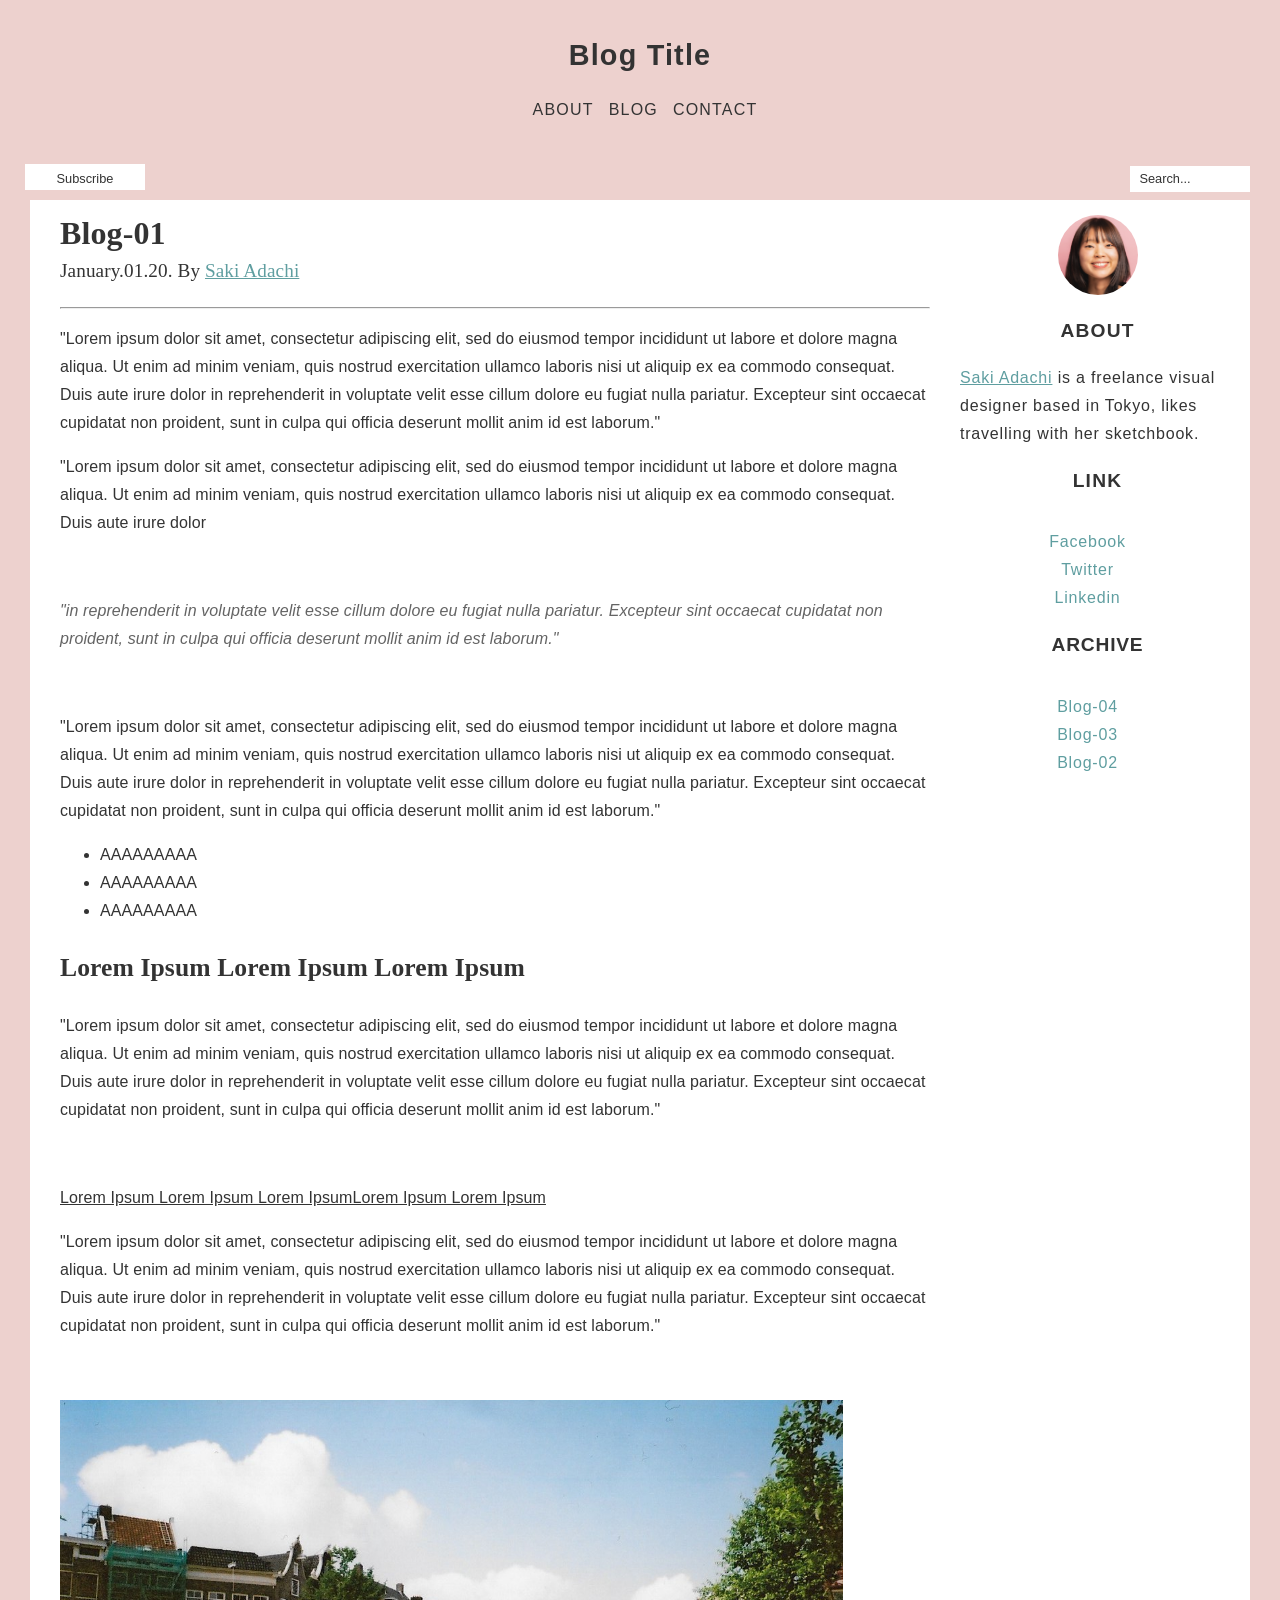
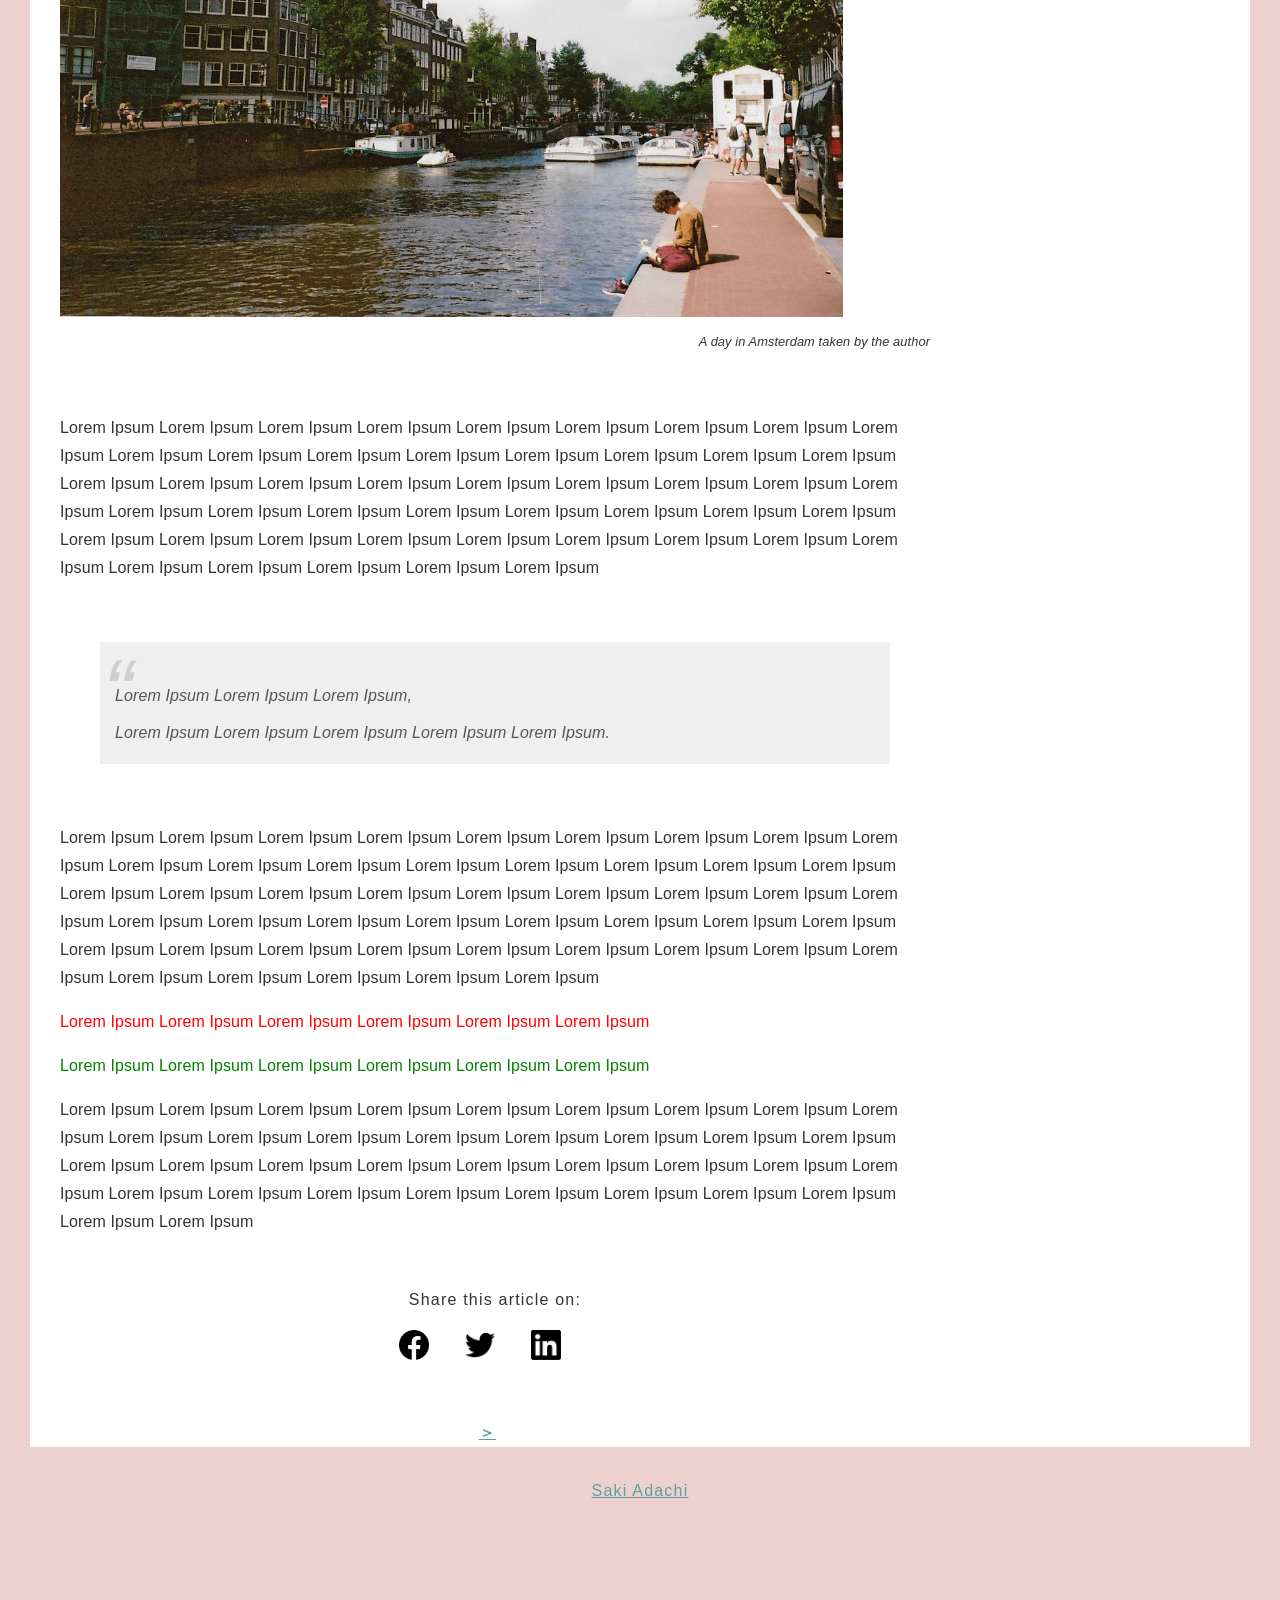
==== blog/blog-01.html @ 3e5b7e62 "Initial commit" ====
<!DOCTYPE html>
<html lang="en">

<head>
    <meta charset="utf-8" />
    <meta content="width=device-width,initial-scale=1.0,minimum-scale=1.0,maximum-scale=1.0," name="viewport" />
    <title>BLOG TITLE</title>
    <meta name="description" content="freelance designer Tokyo app design travel blog">
    <link rel="stylesheet" type="text/css" href="../css/content-style.css">
</head>

<body>
    <div class="container">
        <div class="header">
            <div class="blog-title"><a id="title" href="../index.html" rel="home" title="home">Blog Title</a>
            </div>
            <nav>
                <ul id="nav">
                    <li><a href="../about/about.html">ABOUT</a></li>
                    <li><a href="../index.html">BLOG</a></li>
                    <li><a href="../contact/contact.html">CONTACT</a></li>
                </ul>
            </nav>
            <div class="buttons">
                <button id="subscribe" onclick="window.location.href = '../contact/contact.html';">Subscribe</button>
                <form>
                    <input type="search" placeholder="Search...">
                </form>
            </div>
        </div>

        <div class="main">
            <article id="post-01">
                <div class="card">
                    <h1>Blog-01</h1>
                    <h3>January.01.20. By <a href="../about/about.html" alt="author-info">Saki Adachi</a></h3>
                </div>

                <div class="content">
                    <hr class="style1">
                    <p>"Lorem ipsum dolor sit amet, consectetur adipiscing elit, sed do eiusmod tempor incididunt ut labore et dolore magna aliqua. Ut enim ad minim veniam, quis nostrud exercitation ullamco laboris nisi ut aliquip ex ea commodo consequat. Duis aute irure dolor in reprehenderit in voluptate velit esse cillum dolore eu fugiat nulla pariatur. Excepteur sint occaecat cupidatat non proident, sunt in culpa qui officia deserunt mollit anim id est laborum."
                    </p>
                    <p>
                        "Lorem ipsum dolor sit amet, consectetur adipiscing elit,
                         sed do eiusmod tempor incididunt ut labore et dolore magna aliqua.
                          Ut enim ad minim veniam, quis nostrud exercitation ullamco 
                          laboris nisi ut aliquip ex ea commodo consequat. Duis aute irure dolor
                    </p>
                    <p>&nbsp;</p>
                    <p class="italic">"in reprehenderit in voluptate velit esse cillum dolore eu fugiat nulla pariatur.
                        Excepteur sint occaecat cupidatat non proident, sunt in culpa qui officia deserunt 
                        mollit anim id est laborum."</p>
                    <p>&nbsp;</p>
                    <p>
                        "Lorem ipsum dolor sit amet, consectetur adipiscing elit,
                         sed do eiusmod tempor incididunt ut labore et dolore magna 
                         aliqua. Ut enim ad minim veniam, quis nostrud exercitation 
                         ullamco laboris nisi ut aliquip ex ea commodo consequat. 
                         Duis aute irure dolor in reprehenderit in voluptate velit 
                         esse cillum dolore eu fugiat nulla pariatur. Excepteur sint 
                         occaecat cupidatat non proident, sunt in culpa qui officia deserunt
                          mollit anim id est laborum."
                    </p>
                    <ul class="list">
                        <li>AAAAAAAAA</li>
                        <li>AAAAAAAAA</li>
                        <li>AAAAAAAAA</li>
                    </ul>
                    <h2>Lorem Ipsum Lorem Ipsum Lorem Ipsum</h2>
                    <p>
                        "Lorem ipsum dolor sit amet, consectetur adipiscing elit,
                         sed do eiusmod tempor incididunt ut labore et dolore magna 
                         aliqua. Ut enim ad minim veniam, quis nostrud exercitation 
                         ullamco laboris nisi ut aliquip ex ea commodo consequat. 
                         Duis aute irure dolor in reprehenderit in voluptate velit 
                         esse cillum dolore eu fugiat nulla pariatur. Excepteur sint 
                         occaecat cupidatat non proident, sunt in culpa qui officia deserunt
                          mollit anim id est laborum."
                    </p>
                    <p>&nbsp;</p>
                    <p class="underlined">Lorem Ipsum Lorem Ipsum Lorem IpsumLorem Ipsum Lorem Ipsum
                    </p>
                    <p>
                        "Lorem ipsum dolor sit amet, consectetur adipiscing elit,
                         sed do eiusmod tempor incididunt ut labore et dolore magna 
                         aliqua. Ut enim ad minim veniam, quis nostrud exercitation 
                         ullamco laboris nisi ut aliquip ex ea commodo consequat. 
                         Duis aute irure dolor in reprehenderit in voluptate velit 
                         esse cillum dolore eu fugiat nulla pariatur. Excepteur sint 
                         occaecat cupidatat non proident, sunt in culpa qui officia deserunt
                          mollit anim id est laborum."
                    </p>
                    <p>&nbsp;&nbsp;</p>
                    <img class="image-01" src="../images/img01.jpeg" alt="image-01" title="image-01">
                    <figcaption>A day in Amsterdam taken by the author</figcaption>
                    <p>&nbsp;&nbsp;</p>
                    <p>
                        Lorem Ipsum Lorem Ipsum Lorem Ipsum Lorem Ipsum Lorem Ipsum Lorem Ipsum Lorem Ipsum Lorem Ipsum Lorem Ipsum Lorem Ipsum Lorem Ipsum Lorem Ipsum Lorem Ipsum Lorem Ipsum Lorem Ipsum Lorem Ipsum Lorem Ipsum Lorem Ipsum Lorem Ipsum Lorem Ipsum Lorem Ipsum Lorem Ipsum Lorem Ipsum Lorem Ipsum Lorem Ipsum Lorem Ipsum Lorem Ipsum Lorem Ipsum Lorem Ipsum Lorem Ipsum Lorem Ipsum Lorem Ipsum Lorem Ipsum Lorem Ipsum Lorem Ipsum Lorem Ipsum Lorem Ipsum Lorem Ipsum Lorem Ipsum Lorem Ipsum Lorem Ipsum Lorem Ipsum Lorem Ipsum Lorem Ipsum Lorem Ipsum Lorem Ipsum Lorem Ipsum Lorem Ipsum
                    </p>
                    <p>&nbsp;&nbsp;</p>
                    <blockquote>
                        <p>Lorem Ipsum Lorem Ipsum Lorem Ipsum,</p>
                        <p>Lorem Ipsum Lorem Ipsum Lorem Ipsum Lorem Ipsum Lorem Ipsum.</p>
                    </blockquote>
                    <p>&nbsp;&nbsp;</p>
                    <p>
                        Lorem Ipsum Lorem Ipsum Lorem Ipsum Lorem Ipsum Lorem Ipsum Lorem Ipsum Lorem Ipsum Lorem Ipsum Lorem Ipsum Lorem Ipsum Lorem Ipsum Lorem Ipsum Lorem Ipsum Lorem Ipsum Lorem Ipsum Lorem Ipsum Lorem Ipsum Lorem Ipsum Lorem Ipsum Lorem Ipsum Lorem Ipsum Lorem Ipsum Lorem Ipsum Lorem Ipsum Lorem Ipsum Lorem Ipsum Lorem Ipsum Lorem Ipsum Lorem Ipsum Lorem Ipsum Lorem Ipsum Lorem Ipsum Lorem Ipsum Lorem Ipsum Lorem Ipsum Lorem Ipsum Lorem Ipsum Lorem Ipsum Lorem Ipsum Lorem Ipsum Lorem Ipsum Lorem Ipsum Lorem Ipsum Lorem Ipsum Lorem Ipsum Lorem Ipsum Lorem Ipsum Lorem Ipsum
                    </p>

                    <p class="red">Lorem Ipsum Lorem Ipsum Lorem Ipsum Lorem Ipsum Lorem Ipsum Lorem Ipsum</p>
                    <p class="green">Lorem Ipsum Lorem Ipsum Lorem Ipsum Lorem Ipsum Lorem Ipsum Lorem Ipsum</p>
                    <p>Lorem Ipsum Lorem Ipsum Lorem Ipsum Lorem Ipsum Lorem Ipsum Lorem Ipsum Lorem Ipsum Lorem Ipsum Lorem Ipsum Lorem Ipsum Lorem Ipsum Lorem Ipsum Lorem Ipsum Lorem Ipsum Lorem Ipsum Lorem Ipsum Lorem Ipsum Lorem Ipsum Lorem Ipsum Lorem Ipsum Lorem Ipsum Lorem Ipsum Lorem Ipsum Lorem Ipsum Lorem Ipsum Lorem Ipsum Lorem Ipsum Lorem Ipsum Lorem Ipsum Lorem Ipsum Lorem Ipsum Lorem Ipsum Lorem Ipsum Lorem Ipsum Lorem Ipsum Lorem Ipsum
                    </p>
                </div>
            </article>

            <div class="sns">
                <p>Share this article on:</p>
                <a href="http://www.facebook.jp" title="share this on Facebook">
                    <img src="../images/facebook.png" class="icon" alt="facebook"></a>
                <a href="http://www.twitter.jp" title="share this on Twitter">
                    <img src="../images/twitter.png" class="icon" alt="twitter"></a>
                <a href="http://www.linkedin.jp" title="share this on linkedin">
                    <img src="../images/linkedin.png" class="icon" alt="linledin"></a>
            </div>

            <div class="choose-post">
                <a href="blog-02.html" title="next post" alt="next post" class="button1">＞</a>
            </div>

        </div>

        <div class="sidebar">
            <a href="../about/about.html"><img src="../images/avater.jpg" class="avater" title="about author" alt="Saki Adachi"></a>
            <span class="title-font">ABOUT</span>
            <div class="author-info">
                <p><a href="../about/about.html">Saki Adachi</a> is a freelance visual designer based in Tokyo, likes travelling with her sketchbook.</p>
            </div>
            <span class="title-font">LINK</span>
            <div class="author-sns">
                <ul class="sidebar">
                    <li><a href="http://www.facebook.jp" title="Saki Adachi on Facebook">Facebook</a></li>
                    <li><a href="http://www.twitter.jp" title="Saki Adachi on Twitter">Twitter</a></li>
                    <li><a href="http://www.linkedin.jp" title="Saki Adachi on Linkedin">Linkedin</a></li>
                </ul>
            </div>
            <div class="archive">
                <span class="title-font">ARCHIVE</span>
                <ul class="sidebar">
                    <li><a href="blog-04.html" title="blog-04">Blog-04</a></li>
                    <li><a href="blog-03.html" title="blog-03">Blog-03</a></li>
                    <li><a href="blog-02.html" title="blog-02">Blog-02</a></li>
                </ul>
            </div>
        </div>

        <div class="footer">
            <a href="../index.html" title="home" rel="home">Saki Adachi</a>
        </div>
    </div>
</body>

</html>
---- css/content-style.css ----
@import url("../css/header.css");
@import url("../css/cohesive-style.css");
@import url("../css/sidebar.css");

/*-----------content text rules--------------*/
hr.style1{
    border-style: 3px #646464;
}


p.bold{
    font-weight: bold;
}


p.italic{
    font-style: italic;
    color: #646464;
}


p.underlined{
    text-decoration: underline;
}


p.red{
    color: red;
}


p.green{
    color: green
}


blockquote{
    position: relative;
    padding: 30px 15px 8px 15px;
    box-sizing: border-box;
    font-style: italic;
    background: #efefef;
    color: #555;
}


blockquote:before{
    display: inline-block;
    position: absolute;
    top: 5px;
    left: 3px;
    content: "“";
    font-family: sans-serif;
    color: #cfcfcf;
    font-size: 90px;
    line-height: 1;
}


blockquote p{
    padding: 0;
    margin: 10px 0;
    line-height: 1.7;
}


blockquote cite{
    display: block;
    text-align: right;
    color: #888888;
    font-size: 0.9em;
}


figcaption{
    text-align: right;
    font-size: 0.8em;
    font-style: italic;
    padding-top: 5px;
}


/*--------------------------------*/
@media (max-width: 700px){
     .container{
        display: grid;
        margin: 10px;
        grid-template-rows: 200px 1fr 600px 300px;
        grid-template-columns: 100%;
        grid-template-areas: 
        "hd"
        "main"
        "side"
        "ft";
    }


    .header{
        grid-area: hd;
        font-family: Raleway, sans-serif;
        align-items: center;
        padding-top: 30px;
    }


    .sidebar{
        grid-area: side;
        background-color: #fff;
        display: flex;
        flex-direction: column;
        justify-content: center;
        text-align: center;
        padding: 15px;
        margin-top: 15px;
    }


    .footer{
        grid-area: ft;
        padding-top: 30px;
        text-align: center;
    }


    .main{
        grid-area: main;
        display: block;
        padding: 10px;
        background-color: #fff;
    }


}
/*--------------------------------*/
@media(min-width: 701px){
    .container{
        display: grid;
        grid-template-columns: repeat(8, 1fr);
        grid-template-rows: 200px 1fr 200px;
        grid-template-areas: 
        "hd hd hd hd hd hd hd hd"
        "main main main main main main side side"
        "ft ft ft ft ft ft ft ft";
    }


    .header{
        grid-area: hd;
        font-family: Raleway, sans-serif;
        align-items: center;
        padding-top: 30px;
    }


    .sidebar{
        grid-area: side;
        background-color: #fff;
        display: flex;
        flex-direction: column;
        height: auto;
        text-align: center;
        margin-right: 30px;
        padding-top: 15px;
        padding-right: 15px;
    }


    .footer{
        grid-area: ft;
        padding-top: 30px;
        text-align: center;
    }


    .main{
        grid-area: main;
        display: block;
        margin-left: 30px;
        padding-right: 30px;
        padding-left: 30px;
        background-color: #fff;
    }


}


/*-----coherent rules for the different media queries--------*/


.card{
    text-align: left;
    line-height: 0.75em;
    letter-spacing: 0.1px;
    margin-bottom: 30px;
}


.content{
    display: block;
    text-align: left;
    letter-spacing: 0.1px;
}


.sns{
    margin-top: 50px;
    margin-bottom: 50px;
    text-align: center;
}


ul.list{
    display: block;
    list-style: disc;
    text-align: left;
}


img.icon{
    width: 30px;
    height: auto;
    padding-right: 30px;
}


.choose-post{
    text-align: center;
}


a.button1{
    padding-right: 15px;
    font-weight: 600;
}


.image-01{
    width: 90%;
    height: auto;
}
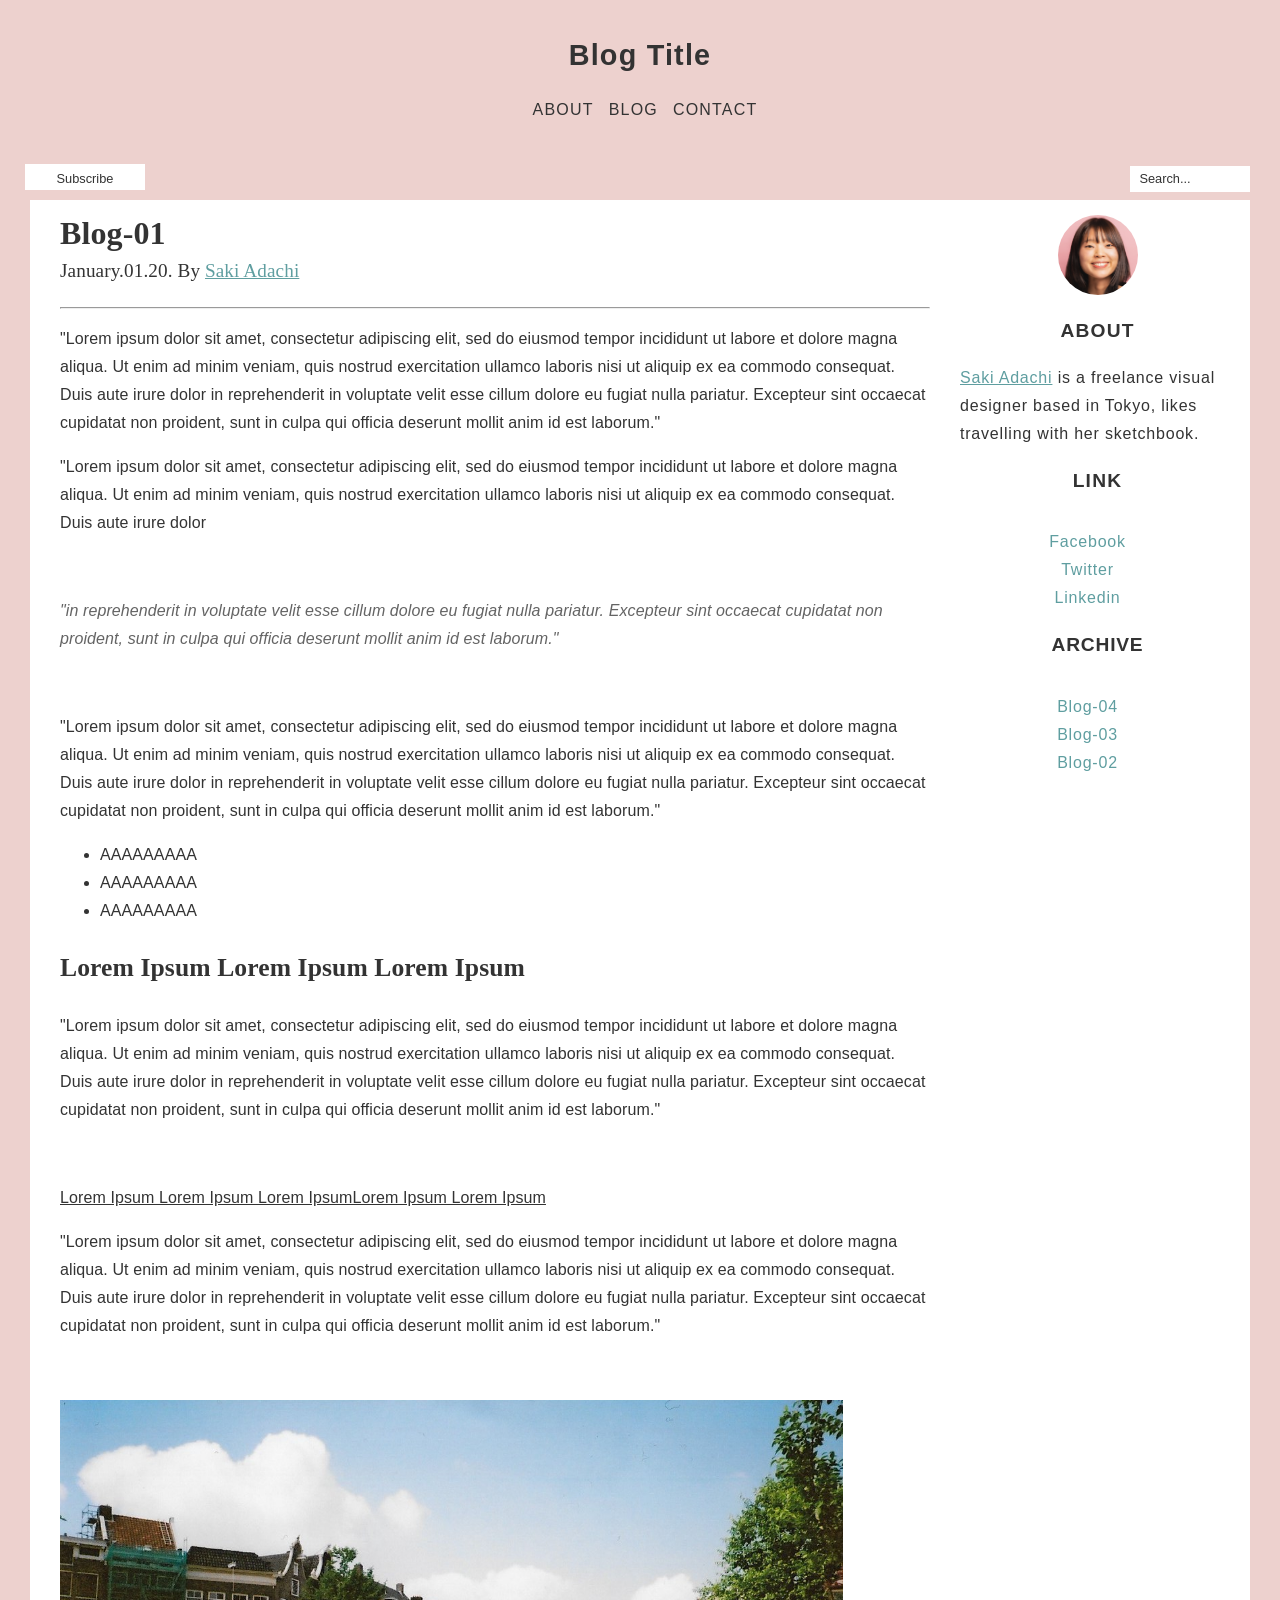
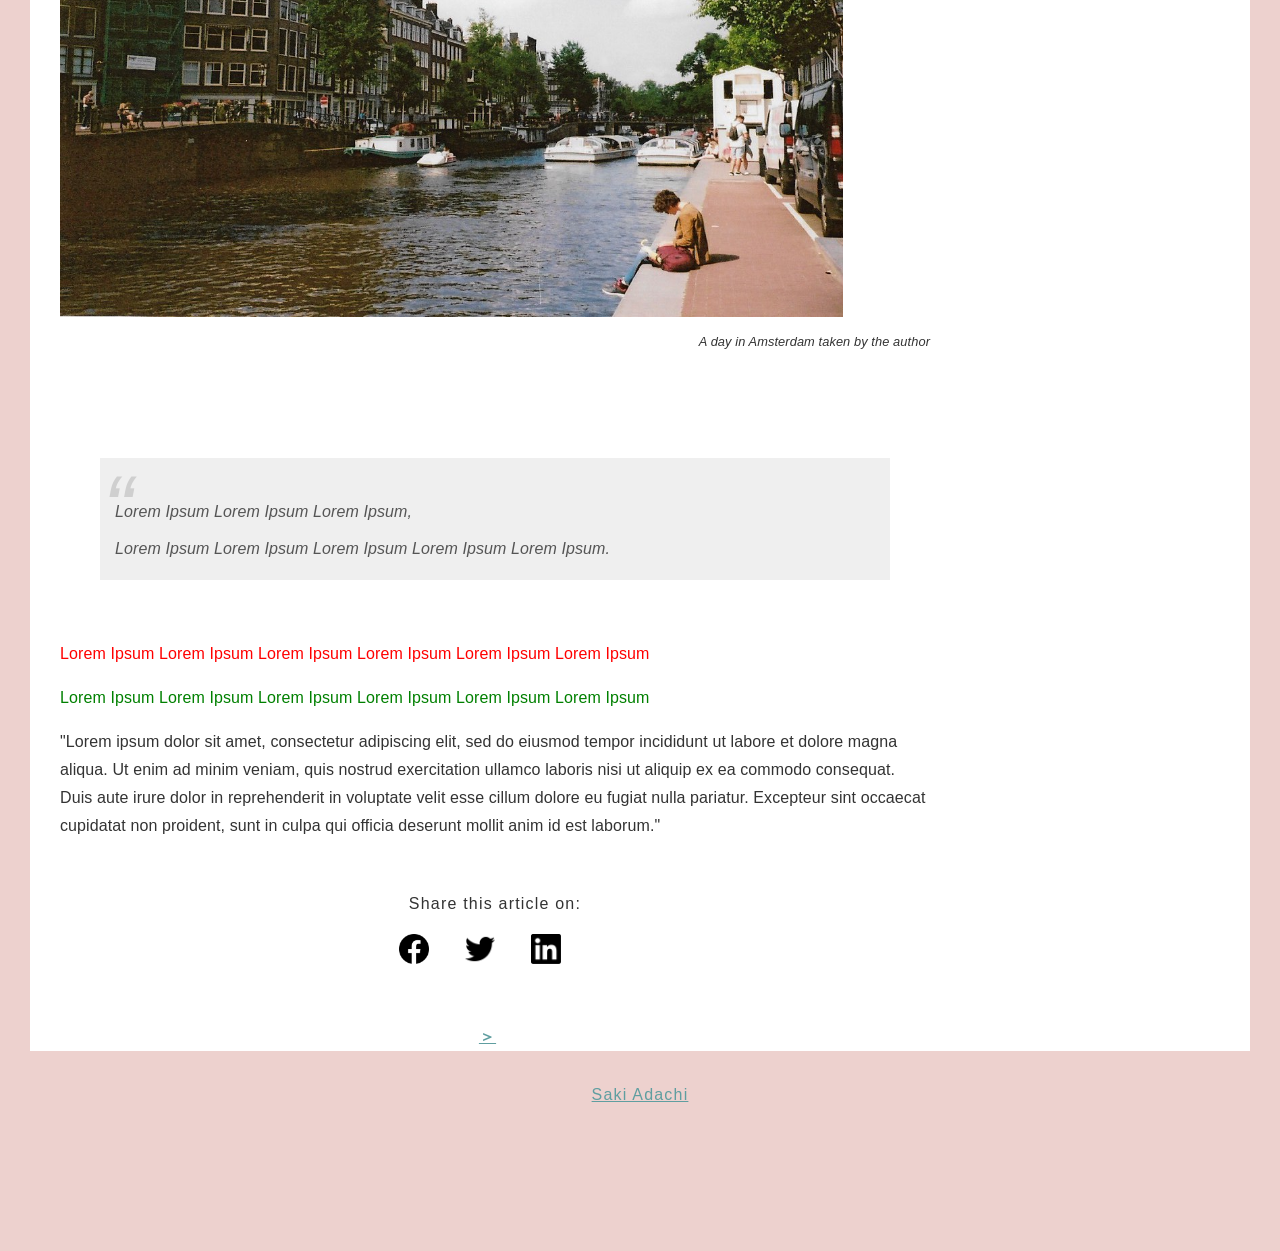
==== commit 84ca9dff: "update blogpage" ====
--- a/blog/blog-01.html
+++ b/blog/blog-01.html
@@ -94,22 +94,25 @@
                     <img class="image-01" src="../images/img01.jpeg" alt="image-01" title="image-01">
                     <figcaption>A day in Amsterdam taken by the author</figcaption>
                     <p>&nbsp;&nbsp;</p>
-                    <p>
-                        Lorem Ipsum Lorem Ipsum Lorem Ipsum Lorem Ipsum Lorem Ipsum Lorem Ipsum Lorem Ipsum Lorem Ipsum Lorem Ipsum Lorem Ipsum Lorem Ipsum Lorem Ipsum Lorem Ipsum Lorem Ipsum Lorem Ipsum Lorem Ipsum Lorem Ipsum Lorem Ipsum Lorem Ipsum Lorem Ipsum Lorem Ipsum Lorem Ipsum Lorem Ipsum Lorem Ipsum Lorem Ipsum Lorem Ipsum Lorem Ipsum Lorem Ipsum Lorem Ipsum Lorem Ipsum Lorem Ipsum Lorem Ipsum Lorem Ipsum Lorem Ipsum Lorem Ipsum Lorem Ipsum Lorem Ipsum Lorem Ipsum Lorem Ipsum Lorem Ipsum Lorem Ipsum Lorem Ipsum Lorem Ipsum Lorem Ipsum Lorem Ipsum Lorem Ipsum Lorem Ipsum Lorem Ipsum
-                    </p>
+
                     <p>&nbsp;&nbsp;</p>
                     <blockquote>
                         <p>Lorem Ipsum Lorem Ipsum Lorem Ipsum,</p>
                         <p>Lorem Ipsum Lorem Ipsum Lorem Ipsum Lorem Ipsum Lorem Ipsum.</p>
                     </blockquote>
                     <p>&nbsp;&nbsp;</p>
-                    <p>
-                        Lorem Ipsum Lorem Ipsum Lorem Ipsum Lorem Ipsum Lorem Ipsum Lorem Ipsum Lorem Ipsum Lorem Ipsum Lorem Ipsum Lorem Ipsum Lorem Ipsum Lorem Ipsum Lorem Ipsum Lorem Ipsum Lorem Ipsum Lorem Ipsum Lorem Ipsum Lorem Ipsum Lorem Ipsum Lorem Ipsum Lorem Ipsum Lorem Ipsum Lorem Ipsum Lorem Ipsum Lorem Ipsum Lorem Ipsum Lorem Ipsum Lorem Ipsum Lorem Ipsum Lorem Ipsum Lorem Ipsum Lorem Ipsum Lorem Ipsum Lorem Ipsum Lorem Ipsum Lorem Ipsum Lorem Ipsum Lorem Ipsum Lorem Ipsum Lorem Ipsum Lorem Ipsum Lorem Ipsum Lorem Ipsum Lorem Ipsum Lorem Ipsum Lorem Ipsum Lorem Ipsum Lorem Ipsum
-                    </p>
 
                     <p class="red">Lorem Ipsum Lorem Ipsum Lorem Ipsum Lorem Ipsum Lorem Ipsum Lorem Ipsum</p>
                     <p class="green">Lorem Ipsum Lorem Ipsum Lorem Ipsum Lorem Ipsum Lorem Ipsum Lorem Ipsum</p>
-                    <p>Lorem Ipsum Lorem Ipsum Lorem Ipsum Lorem Ipsum Lorem Ipsum Lorem Ipsum Lorem Ipsum Lorem Ipsum Lorem Ipsum Lorem Ipsum Lorem Ipsum Lorem Ipsum Lorem Ipsum Lorem Ipsum Lorem Ipsum Lorem Ipsum Lorem Ipsum Lorem Ipsum Lorem Ipsum Lorem Ipsum Lorem Ipsum Lorem Ipsum Lorem Ipsum Lorem Ipsum Lorem Ipsum Lorem Ipsum Lorem Ipsum Lorem Ipsum Lorem Ipsum Lorem Ipsum Lorem Ipsum Lorem Ipsum Lorem Ipsum Lorem Ipsum Lorem Ipsum Lorem Ipsum
+                    <p>
+                        "Lorem ipsum dolor sit amet, consectetur adipiscing elit,
+                         sed do eiusmod tempor incididunt ut labore et dolore magna 
+                         aliqua. Ut enim ad minim veniam, quis nostrud exercitation 
+                         ullamco laboris nisi ut aliquip ex ea commodo consequat. 
+                         Duis aute irure dolor in reprehenderit in voluptate velit 
+                         esse cillum dolore eu fugiat nulla pariatur. Excepteur sint 
+                         occaecat cupidatat non proident, sunt in culpa qui officia deserunt
+                          mollit anim id est laborum."
                     </p>
                 </div>
             </article>
